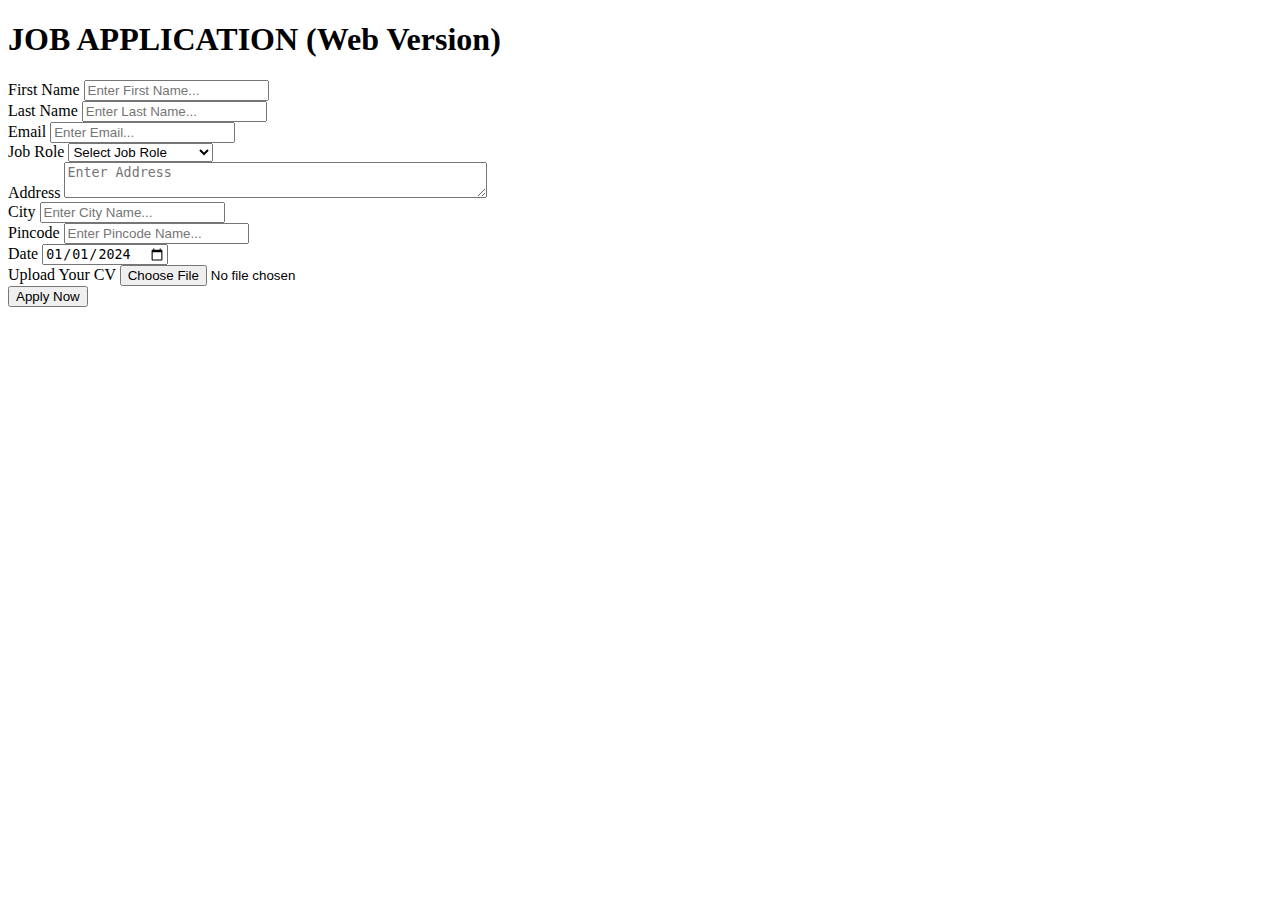
==== index.html @ b4454c6f "Add files via upload" ====
<!DOCTYPE html>
<html lang="en">
  <head>
    <meta charset="UTF-8" />
    <meta http-equiv="X-UA-Compatible" content="IE=edge" />
    <meta name="viewport" content="width=device-width, initial-scale=1.0" />
    <title>Job Application Form</title>
    <link rel="stylesheet" href="style.css" />
  </head>
  <body>
    <div class="container">
      <div class="apply_box">
        <h1>
          JOB APPLICATION
          <span class="title_small">(Web Version)</span>
        </h1>
        <form action="">
          <div class="form_container">
            <div class="form_control">
              <label for="first_name"> First Name </label>
              <input
                id="first_name"
                name="first_name"
                placeholder="Enter First Name..."
              />
            </div>
            <div class="form_control">
              <label for="last_name"> Last Name </label>
              <input
                id="last_name"
                name="last_name"
                placeholder="Enter Last Name..."
              />
            </div>
            <div class="form_control">
              <label for="email"> Email </label>
              <input
                type="email"
                id="email"
                name="email"
                placeholder="Enter Email..."
              />
            </div>
            <div class="form_control">
              <label for="job_role"> Job Role </label>
              <select id="job_role" name="job_role">
                <option value="">Select Job Role</option>
                <option value="frontend">Frontend Developer</option>
                <option value="backend">Backend Developer</option>
                <option value="full_stack">Full Stack Developer</option>
                <option value="ui_ux">UI UX Designer</option>
              </select>
            </div>
            <div class="textarea_control">
              <label for="address"> Address </label>
              <textarea
                id="address"
                name="address"
                row="4"
                cols="50"
                placeholder="Enter Address"
              ></textarea>
            </div>
            <div class="form_control">
              <label for="city"> City </label>
              <input id="city" name="city" placeholder="Enter City Name..." />
            </div>
            <div class="form_control">
              <label for="pincode"> Pincode </label>
              <input
                type="number"
                id="pincode"
                name="pincode"
                placeholder="Enter Pincode Name..."
              />
            </div>
            <div class="form_control">
              <label for="date"> Date </label>
              <input value="2024-01-01" type="date" id="date" name="date" />
            </div>
            <div class="form_control">
              <label for="upload"> Upload Your CV </label>
              <input type="file" id="upload" name="upload" />
            </div>
          </div>
          <div class="button_container">
            <button type="submit">Apply Now</button>
          </div>
        </form>
      </div>
    </div>
  </body>
</html>
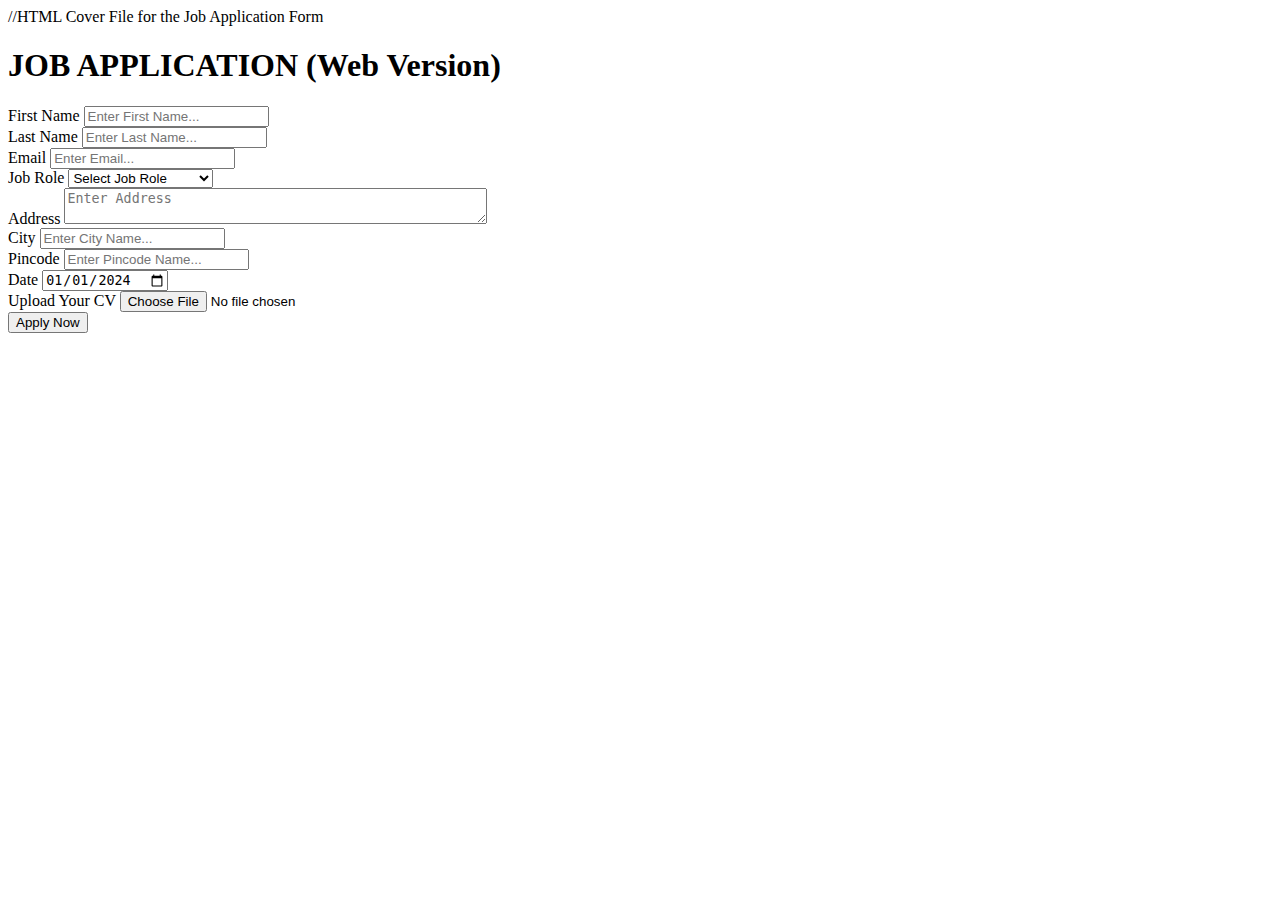
==== commit d18fe291: "index.html" ====
--- a/index.html
+++ b/index.html
@@ -1,3 +1,4 @@
+//HTML Cover File for the Job Application Form
 <!DOCTYPE html>
 <html lang="en">
   <head>
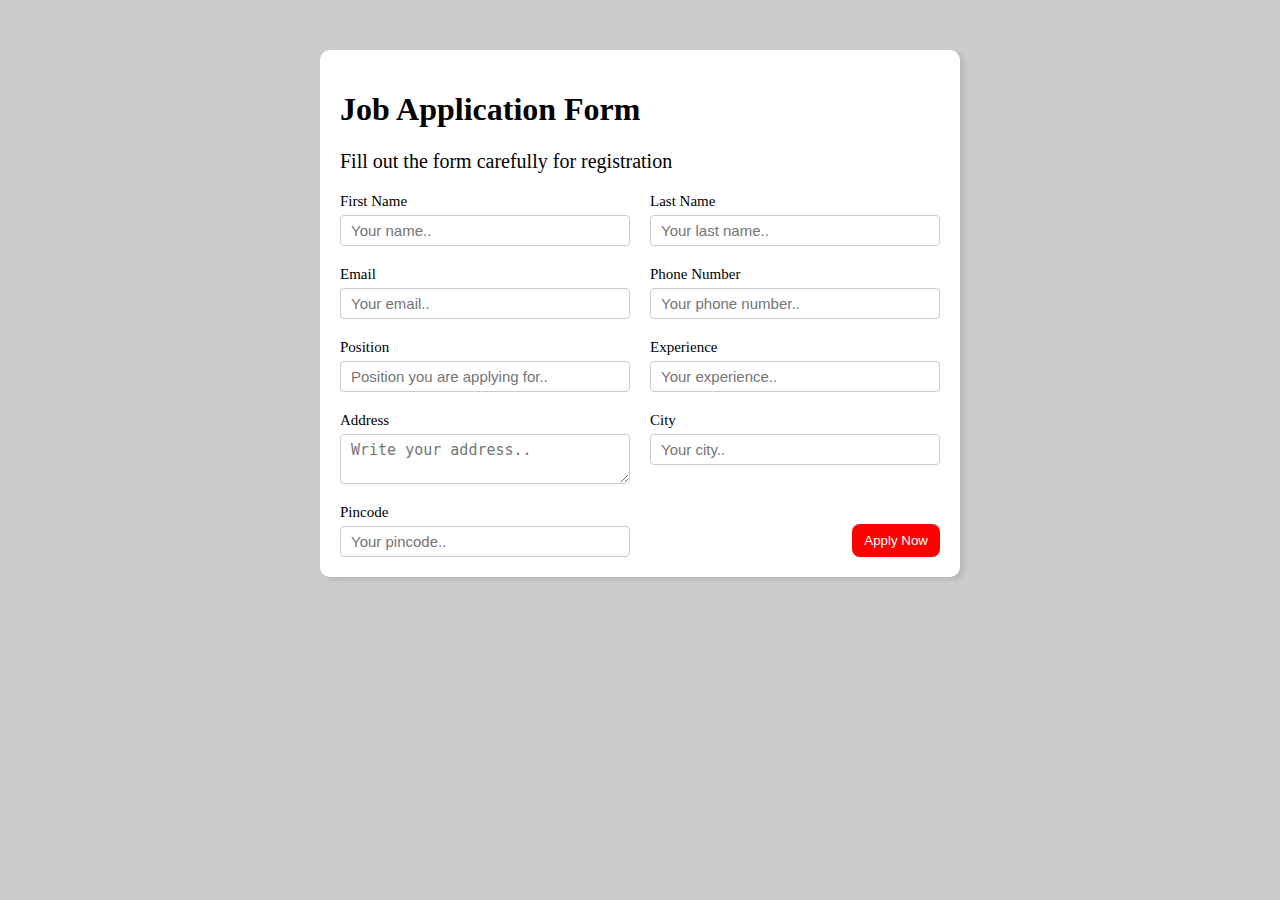
==== commit fd1855ce: "index.html" ====
--- a/index.html
+++ b/index.html
@@ -1,91 +1,164 @@
-//HTML Cover File for the Job Application Form
 <!DOCTYPE html>
 <html lang="en">
   <head>
     <meta charset="UTF-8" />
-    <meta http-equiv="X-UA-Compatible" content="IE=edge" />
     <meta name="viewport" content="width=device-width, initial-scale=1.0" />
     <title>Job Application Form</title>
     <link rel="stylesheet" href="style.css" />
+    <script src="script.js" defer></script>
   </head>
   <body>
+    <!-- Polka Dot Animation Elements -->
+    <div class="dot"></div>
+    <div class="dot"></div>
+    <div class="dot"></div>
+    <div class="dot"></div>
+    <div class="dot"></div>
+    <div class="dot"></div>
+    <div class="dot"></div>
+    <div class="dot"></div>
+    <div class="dot"></div>
+    <div class="dot"></div>
+    <div class="dot"></div>
+    <div class="dot"></div>
+    <div class="dot"></div>
+    <div class="dot"></div>
+    <div class="dot"></div>
+    <div class="dot"></div>
+    <div class="dot"></div>
+    <div class="dot"></div>
+    <div class="dot"></div>
+    <div class="dot"></div>
+    <div class="dot"></div>
+    <div class="dot"></div>
+    <div class="dot"></div>
+    <div class="dot"></div>
+    <div class="dot"></div>
+    <div class="dot"></div>
+    <div class="dot"></div>
+    <div class="dot"></div>
+    <div class="dot"></div>
+    <div class="dot"></div>
+    <div class="dot"></div>
+    <div class="dot"></div>
+    <div class="dot"></div>
+    <div class="dot"></div>
+    <div class="dot"></div>
+    <div class="dot"></div>
+    <div class="dot"></div>
+    <div class="dot"></div>
+    <div class="dot"></div>
+    <div class="dot"></div>
+    <div class="dot"></div>
+    <div class="dot"></div>
+    <div class="dot"></div>
+    <div class="dot"></div>
+    <div class="dot"></div>
+    <div class="dot"></div>
+    <div class="dot"></div>
+    <div class="dot"></div>
+    <div class="dot"></div>
+    <div class="dot"></div>
+    <div class="dot"></div>
+
     <div class="container">
       <div class="apply_box">
-        <h1>
-          JOB APPLICATION
-          <span class="title_small">(Web Version)</span>
-        </h1>
-        <form action="">
+        <h1>Job Application Form</h1>
+        <p class="title_small">Fill out the form carefully for registration</p>
+        <form>
           <div class="form_container">
             <div class="form_control">
-              <label for="first_name"> First Name </label>
+              <label for="fname">First Name</label>
               <input
-                id="first_name"
-                name="first_name"
-                placeholder="Enter First Name..."
+                type="text"
+                id="fname"
+                name="firstname"
+                placeholder="Your name.."
               />
             </div>
+
             <div class="form_control">
-              <label for="last_name"> Last Name </label>
+              <label for="lname">Last Name</label>
               <input
-                id="last_name"
-                name="last_name"
-                placeholder="Enter Last Name..."
+                type="text"
+                id="lname"
+                name="lastname"
+                placeholder="Your last name.."
               />
             </div>
+
             <div class="form_control">
-              <label for="email"> Email </label>
+              <label for="email">Email</label>
               <input
                 type="email"
                 id="email"
                 name="email"
-                placeholder="Enter Email..."
+                placeholder="Your email.."
               />
             </div>
+
             <div class="form_control">
-              <label for="job_role"> Job Role </label>
-              <select id="job_role" name="job_role">
-                <option value="">Select Job Role</option>
-                <option value="frontend">Frontend Developer</option>
-                <option value="backend">Backend Developer</option>
-                <option value="full_stack">Full Stack Developer</option>
-                <option value="ui_ux">UI UX Designer</option>
-              </select>
+              <label for="phone">Phone Number</label>
+              <input
+                type="tel"
+                id="phone"
+                name="phone"
+                placeholder="Your phone number.."
+              />
             </div>
-            <div class="textarea_control">
-              <label for="address"> Address </label>
+
+            <div class="form_control">
+              <label for="position">Position</label>
+              <input
+                type="text"
+                id="position"
+                name="position"
+                placeholder="Position you are applying for.."
+              />
+            </div>
+
+            <div class="form_control">
+              <label for="experience">Experience</label>
+              <input
+                type="text"
+                id="experience"
+                name="experience"
+                placeholder="Your experience.."
+              />
+            </div>
+
+            <div class="form_control">
+              <label for="address">Address</label>
               <textarea
                 id="address"
                 name="address"
-                row="4"
-                cols="50"
-                placeholder="Enter Address"
+                placeholder="Write your address.."
               ></textarea>
             </div>
+
             <div class="form_control">
-              <label for="city"> City </label>
-              <input id="city" name="city" placeholder="Enter City Name..." />
+              <label for="city">City</label>
+              <input
+                type="text"
+                id="city"
+                name="city"
+                placeholder="Your city.."
+              />
             </div>
+
             <div class="form_control">
-              <label for="pincode"> Pincode </label>
+              <label for="pincode">Pincode</label>
               <input
-                type="number"
+                type="text"
                 id="pincode"
                 name="pincode"
-                placeholder="Enter Pincode Name..."
+                placeholder="Your pincode.."
               />
             </div>
-            <div class="form_control">
-              <label for="date"> Date </label>
-              <input value="2024-01-01" type="date" id="date" name="date" />
+
+            <div class="button_container">
+              <button type="submit">Apply Now</button>
             </div>
-            <div class="form_control">
-              <label for="upload"> Upload Your CV </label>
-              <input type="file" id="upload" name="upload" />
-            </div>
-          </div>
-          <div class="button_container">
-            <button type="submit">Apply Now</button>
           </div>
         </form>
       </div>
--- a/style.css
+++ b/style.css
@@ -0,0 +1,91 @@
+//CSS Styling file for the Job Application Form
+* {
+  margin: 0;
+  padding: 0;
+  box-sizing: border-box;
+}
+
+body {
+  background-color: #ccc;
+}
+.container {
+  max-width: 900px;
+  margin: 0 auto;
+}
+
+.apply_box {
+  max-width: 600px;
+  padding: 20px;
+  background-color: white;
+  margin: 0 auto;
+  margin-top: 50px;
+  box-shadow: 4px 3px 5px rgba(1, 1, 1, 0.1);
+  border-radius: 10px;
+}
+
+.title_small {
+  font-size: 20px;
+}
+
+.form_container {
+  margin-top: 20px;
+  display: grid;
+  grid-template-columns: repeat(auto-fit, minmax(200px, 1fr));
+  gap: 20px;
+}
+.form_control {
+  display: flex;
+  flex-direction: column;
+}
+
+label {
+  font-size: 15px;
+  margin-bottom: 5px;
+}
+
+input,
+select,
+textarea {
+  padding: 6px 10px;
+  border: 1px solid #ccc;
+  border-radius: 4px;
+  font-size: 15px;
+}
+
+input:focus {
+  outline-color: red;
+}
+
+.button_container {
+  display: flex;
+
+  justify-content: flex-end;
+  margin-top: 20px;
+}
+button {
+  background-color: red;
+  border: transparent solid 2px;
+  padding: 5px 10px;
+  color: white;
+  border-radius: 8px;
+  transition: 0.3s ease-in;
+}
+button:hover {
+  background-color: #ccc;
+  border: 2px solid red;
+  color: black;
+  transition: 0.3s ease-out;
+  cursor: pointer;
+}
+.textarea_control {
+  grid-column: 1 / span 2;
+}
+.textarea_control textarea {
+  width: 100%;
+}
+
+@media (max-width: 460px) {
+  .textarea_control {
+    grid-column: 1 / span 1;
+  }
+}
